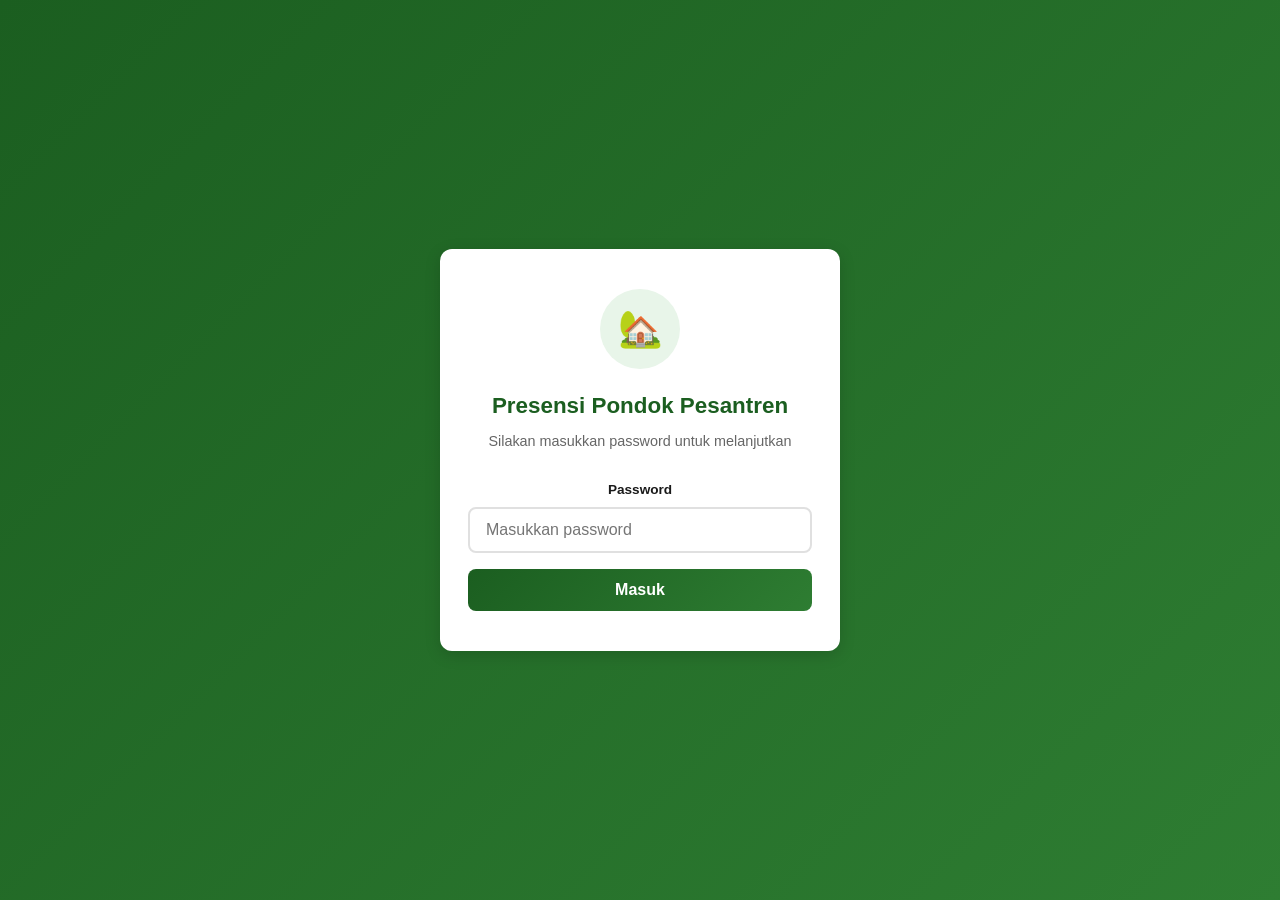
==== index.html @ 9dcf8574 "Upload webapp pertama" ====
<!DOCTYPE html>
<html lang="id">
<head>
  <meta charset="UTF-8">
  <meta name="viewport" content="width=device-width, initial-scale=1.0, maximum-scale=1.0, user-scalable=no">
  <meta name="theme-color" content="#1B5E20">
  <title>Login - Presensi Pondok Pesantren</title>
  <link rel="stylesheet" href="css/style.css">
</head>
<body>
  <div class="login-container">
    <div class="login-card">
      <div class="login-icon">&#127969;</div>
      <h1 class="login-title">Presensi Pondok Pesantren</h1>
      <p class="login-subtitle">Silakan masukkan password untuk melanjutkan</p>

      <form id="loginForm">
        <div class="form-group">
          <label for="password">Password</label>
          <input type="password" id="password" class="form-control" placeholder="Masukkan password" required autocomplete="current-password">
        </div>
        <button type="submit" class="btn btn-primary" id="btnLogin">
          Masuk
        </button>
        <p id="loginError" class="text-danger mt-1 hidden" style="font-size: 0.85rem;"></p>
      </form>

    </div>
  </div>

  <script src="js/config.js"></script>
  <script src="js/api.js"></script>
  <script src="js/auth.js"></script>
  <script>
    // Jika sudah login, langsung ke dashboard
    if (Auth.isLoggedIn()) {
      window.location.href = 'dashboard.html';
    }

    document.getElementById('loginForm').addEventListener('submit', async (e) => {
      e.preventDefault();
      const btn = document.getElementById('btnLogin');
      const errorEl = document.getElementById('loginError');
      const password = document.getElementById('password').value.trim();

      if (!password) return;

      btn.disabled = true;
      btn.textContent = 'Memproses...';
      errorEl.classList.add('hidden');

      const result = await API.login(password);

      if (result.success) {
        Auth.setLoggedIn();
        window.location.href = 'dashboard.html';
      } else {
        errorEl.textContent = result.message || 'Password salah';
        errorEl.classList.remove('hidden');
        btn.disabled = false;
        btn.textContent = 'Masuk';
      }
    });
  </script>
</body>
</html>
---- css/style.css ----
/* ============================================================
   Presensi Pondok Pesantren - Mobile First Stylesheet
   Tema: Hijau Pesantren
   ============================================================ */

/* ---- CSS Variables ---- */
:root {
  --primary: #1B5E20;
  --primary-light: #2E7D32;
  --primary-lighter: #4CAF50;
  --primary-bg: #E8F5E9;
  --secondary: #F9A825;
  --secondary-light: #FFF8E1;
  --danger: #C62828;
  --danger-light: #FFEBEE;
  --warning: #F57F17;
  --info: #1565C0;
  --info-light: #E3F2FD;
  --text-dark: #1a1a1a;
  --text-muted: #666;
  --text-light: #999;
  --bg: #f5f5f5;
  --white: #ffffff;
  --border: #e0e0e0;
  --shadow: 0 2px 8px rgba(0,0,0,0.1);
  --shadow-lg: 0 4px 16px rgba(0,0,0,0.15);
  --radius: 12px;
  --radius-sm: 8px;
  --transition: all 0.3s ease;
  --font: 'Segoe UI', Tahoma, Geneva, Verdana, sans-serif;
}

/* ---- Reset & Base ---- */
* {
  margin: 0;
  padding: 0;
  box-sizing: border-box;
}

html {
  font-size: 16px;
  -webkit-tap-highlight-color: transparent;
}

body {
  font-family: var(--font);
  background: var(--bg);
  color: var(--text-dark);
  min-height: 100vh;
  padding-bottom: 80px;
  line-height: 1.5;
}

a {
  text-decoration: none;
  color: inherit;
}

/* ---- Utility Classes ---- */
.hidden { display: none !important; }
.text-center { text-align: center; }
.text-muted { color: var(--text-muted); }
.text-danger { color: var(--danger); }
.text-success { color: var(--primary-lighter); }
.text-warning { color: var(--warning); }
.text-info { color: var(--info); }
.mt-1 { margin-top: 8px; }
.mt-2 { margin-top: 16px; }
.mt-3 { margin-top: 24px; }
.mb-1 { margin-bottom: 8px; }
.mb-2 { margin-bottom: 16px; }
.mb-3 { margin-bottom: 24px; }

/* ---- Login Page ---- */
.login-container {
  display: flex;
  flex-direction: column;
  align-items: center;
  justify-content: center;
  min-height: 100vh;
  padding: 24px;
  background: linear-gradient(135deg, var(--primary) 0%, var(--primary-light) 100%);
}

.login-card {
  background: var(--white);
  border-radius: var(--radius);
  padding: 40px 28px;
  width: 100%;
  max-width: 400px;
  box-shadow: var(--shadow-lg);
  text-align: center;
}

.login-icon {
  width: 80px;
  height: 80px;
  background: var(--primary-bg);
  border-radius: 50%;
  display: flex;
  align-items: center;
  justify-content: center;
  margin: 0 auto 20px;
  font-size: 36px;
}

.login-title {
  font-size: 1.4rem;
  font-weight: 700;
  color: var(--primary);
  margin-bottom: 8px;
}

.login-subtitle {
  font-size: 0.9rem;
  color: var(--text-muted);
  margin-bottom: 28px;
}

/* ---- Header ---- */
.header {
  background: linear-gradient(135deg, var(--primary) 0%, var(--primary-light) 100%);
  color: var(--white);
  padding: 20px 20px 16px;
  position: sticky;
  top: 0;
  z-index: 100;
  box-shadow: var(--shadow);
}

.header-top {
  display: flex;
  align-items: center;
  justify-content: space-between;
}

.header h1 {
  font-size: 1.2rem;
  font-weight: 700;
}

.header-subtitle {
  font-size: 0.8rem;
  opacity: 0.85;
  margin-top: 2px;
}

.btn-logout {
  background: rgba(255,255,255,0.2);
  border: none;
  color: var(--white);
  padding: 8px 14px;
  border-radius: var(--radius-sm);
  font-size: 0.85rem;
  cursor: pointer;
  transition: var(--transition);
}

.btn-logout:hover {
  background: rgba(255,255,255,0.3);
}

/* ---- Bottom Navigation ---- */
.bottom-nav {
  position: fixed;
  bottom: 0;
  left: 0;
  right: 0;
  background: var(--white);
  display: flex;
  justify-content: space-around;
  align-items: center;
  padding: 8px 0;
  box-shadow: 0 -2px 10px rgba(0,0,0,0.1);
  z-index: 100;
  border-top: 1px solid var(--border);
}

.nav-item {
  display: flex;
  flex-direction: column;
  align-items: center;
  gap: 2px;
  padding: 4px 12px;
  font-size: 0.7rem;
  color: var(--text-muted);
  cursor: pointer;
  transition: var(--transition);
  text-decoration: none;
  border: none;
  background: none;
  -webkit-tap-highlight-color: transparent;
}

.nav-item .nav-icon {
  font-size: 1.3rem;
  line-height: 1;
}

.nav-item.active {
  color: var(--primary);
  font-weight: 600;
}

.nav-item.active .nav-icon {
  transform: scale(1.1);
}

/* ---- Container ---- */
.container {
  padding: 16px;
  max-width: 600px;
  margin: 0 auto;
}

/* ---- Cards ---- */
.card {
  background: var(--white);
  border-radius: var(--radius);
  padding: 20px;
  margin-bottom: 16px;
  box-shadow: var(--shadow);
}

.card-title {
  font-size: 1rem;
  font-weight: 700;
  color: var(--primary);
  margin-bottom: 12px;
  display: flex;
  align-items: center;
  gap: 8px;
}

.card-title .icon {
  font-size: 1.2rem;
}

/* ---- Dashboard Stats ---- */
.stats-grid {
  display: grid;
  grid-template-columns: 1fr 1fr;
  gap: 12px;
  margin-bottom: 16px;
}

.stat-card {
  background: var(--white);
  border-radius: var(--radius);
  padding: 16px;
  text-align: center;
  box-shadow: var(--shadow);
  transition: var(--transition);
}

.stat-card.hadir { border-left: 4px solid var(--primary-lighter); }
.stat-card.izin { border-left: 4px solid var(--info); }
.stat-card.sakit { border-left: 4px solid var(--secondary); }
.stat-card.alfa { border-left: 4px solid var(--danger); }

.stat-number {
  font-size: 1.8rem;
  font-weight: 800;
  line-height: 1;
}

.stat-card.hadir .stat-number { color: var(--primary-lighter); }
.stat-card.izin .stat-number { color: var(--info); }
.stat-card.sakit .stat-number { color: var(--secondary); }
.stat-card.alfa .stat-number { color: var(--danger); }

.stat-label {
  font-size: 0.75rem;
  color: var(--text-muted);
  margin-top: 4px;
  text-transform: uppercase;
  letter-spacing: 0.5px;
}

/* ---- Quick Actions ---- */
.quick-actions {
  display: grid;
  grid-template-columns: 1fr 1fr;
  gap: 12px;
}

.action-btn {
  display: flex;
  flex-direction: column;
  align-items: center;
  gap: 8px;
  padding: 20px 12px;
  background: var(--white);
  border-radius: var(--radius);
  box-shadow: var(--shadow);
  cursor: pointer;
  transition: var(--transition);
  border: 2px solid transparent;
  text-decoration: none;
  color: var(--text-dark);
}

.action-btn:hover, .action-btn:active {
  border-color: var(--primary-lighter);
  transform: translateY(-2px);
}

.action-btn .action-icon {
  font-size: 1.8rem;
  width: 52px;
  height: 52px;
  display: flex;
  align-items: center;
  justify-content: center;
  border-radius: 50%;
  background: var(--primary-bg);
}

.action-btn .action-label {
  font-size: 0.85rem;
  font-weight: 600;
}

/* ---- Forms ---- */
.form-group {
  margin-bottom: 16px;
}

.form-group label {
  display: block;
  font-size: 0.85rem;
  font-weight: 600;
  color: var(--text-dark);
  margin-bottom: 6px;
}

.form-control {
  width: 100%;
  padding: 12px 16px;
  border: 2px solid var(--border);
  border-radius: var(--radius-sm);
  font-size: 1rem;
  font-family: var(--font);
  transition: var(--transition);
  background: var(--white);
  color: var(--text-dark);
  -webkit-appearance: none;
  appearance: none;
}

.form-control:focus {
  outline: none;
  border-color: var(--primary-lighter);
  box-shadow: 0 0 0 3px rgba(76, 175, 80, 0.15);
}

select.form-control {
  background-image: url("data:image/svg+xml,%3Csvg xmlns='http://www.w3.org/2000/svg' width='12' height='12' viewBox='0 0 12 12'%3E%3Cpath fill='%23666' d='M6 8L1 3h10z'/%3E%3C/svg%3E");
  background-repeat: no-repeat;
  background-position: right 12px center;
  padding-right: 36px;
}

/* ---- Buttons ---- */
.btn {
  display: inline-flex;
  align-items: center;
  justify-content: center;
  gap: 8px;
  padding: 12px 24px;
  border: none;
  border-radius: var(--radius-sm);
  font-size: 1rem;
  font-weight: 600;
  font-family: var(--font);
  cursor: pointer;
  transition: var(--transition);
  width: 100%;
  -webkit-tap-highlight-color: transparent;
}

.btn-primary {
  background: linear-gradient(135deg, var(--primary) 0%, var(--primary-light) 100%);
  color: var(--white);
}

.btn-primary:hover {
  opacity: 0.9;
  transform: translateY(-1px);
}

.btn-primary:disabled {
  opacity: 0.6;
  cursor: not-allowed;
  transform: none;
}

.btn-secondary {
  background: var(--bg);
  color: var(--text-dark);
  border: 2px solid var(--border);
}

.btn-danger {
  background: var(--danger);
  color: var(--white);
}

.btn-danger:hover {
  opacity: 0.9;
}

.btn-sm {
  padding: 8px 16px;
  font-size: 0.85rem;
  width: auto;
}

.btn-group {
  display: flex;
  gap: 8px;
}

.btn-group .btn {
  flex: 1;
}

/* ---- Filter Tabs ---- */
.filter-tabs {
  display: flex;
  gap: 8px;
  overflow-x: auto;
  padding: 4px 0;
  margin-bottom: 16px;
  scrollbar-width: none;
}

.filter-tabs::-webkit-scrollbar { display: none; }

.filter-tab {
  padding: 8px 18px;
  border-radius: 20px;
  font-size: 0.85rem;
  font-weight: 600;
  white-space: nowrap;
  cursor: pointer;
  border: 2px solid var(--border);
  background: var(--white);
  color: var(--text-muted);
  transition: var(--transition);
  font-family: var(--font);
  -webkit-tap-highlight-color: transparent;
}

.filter-tab.active {
  background: var(--primary);
  color: var(--white);
  border-color: var(--primary);
}

.filter-tab:hover:not(.active) {
  border-color: var(--primary-lighter);
  color: var(--primary);
}

/* ---- Presensi List ---- */
.presensi-list {
  display: flex;
  flex-direction: column;
  gap: 8px;
}

.presensi-item {
  display: flex;
  align-items: center;
  justify-content: space-between;
  padding: 14px 16px;
  background: var(--white);
  border-radius: var(--radius-sm);
  box-shadow: 0 1px 4px rgba(0,0,0,0.06);
  border-left: 4px solid var(--border);
}

.presensi-item .santri-info {
  flex: 1;
}

.presensi-item .santri-name {
  font-weight: 600;
  font-size: 0.95rem;
}

.presensi-item .santri-class {
  font-size: 0.75rem;
  color: var(--text-muted);
}

.status-select {
  padding: 8px 12px;
  border: 2px solid var(--border);
  border-radius: var(--radius-sm);
  font-size: 0.85rem;
  font-weight: 600;
  font-family: var(--font);
  background: var(--white);
  cursor: pointer;
  min-width: 100px;
  -webkit-appearance: none;
  appearance: none;
  background-image: url("data:image/svg+xml,%3Csvg xmlns='http://www.w3.org/2000/svg' width='10' height='10' viewBox='0 0 10 10'%3E%3Cpath fill='%23666' d='M5 7L1 3h8z'/%3E%3C/svg%3E");
  background-repeat: no-repeat;
  background-position: right 8px center;
  padding-right: 28px;
}

.status-select.status-hadir { border-color: var(--primary-lighter); color: var(--primary); }
.status-select.status-izin { border-color: var(--info); color: var(--info); }
.status-select.status-sakit { border-color: var(--secondary); color: var(--warning); }
.status-select.status-alfa { border-color: var(--danger); color: var(--danger); }

/* ---- Santri List ---- */
.santri-item {
  display: flex;
  align-items: center;
  justify-content: space-between;
  padding: 14px 16px;
  background: var(--white);
  border-radius: var(--radius-sm);
  box-shadow: 0 1px 4px rgba(0,0,0,0.06);
  margin-bottom: 8px;
}

.santri-item .santri-info {
  flex: 1;
}

.santri-item .santri-name {
  font-weight: 600;
  font-size: 0.95rem;
}

.santri-item .santri-class {
  font-size: 0.75rem;
  color: var(--text-muted);
}

.santri-actions {
  display: flex;
  gap: 8px;
}

.btn-icon {
  width: 36px;
  height: 36px;
  border: none;
  border-radius: var(--radius-sm);
  display: flex;
  align-items: center;
  justify-content: center;
  cursor: pointer;
  font-size: 1rem;
  transition: var(--transition);
}

.btn-icon.edit {
  background: var(--info-light);
  color: var(--info);
}

.btn-icon.delete {
  background: var(--danger-light);
  color: var(--danger);
}

/* ---- Rekap Table ---- */
.rekap-table-container {
  overflow-x: auto;
  border-radius: var(--radius-sm);
  margin-top: 12px;
}

.rekap-table {
  width: 100%;
  border-collapse: collapse;
  font-size: 0.8rem;
  min-width: 450px;
}

.rekap-table th {
  background: var(--primary);
  color: var(--white);
  padding: 10px 8px;
  text-align: center;
  font-weight: 600;
  font-size: 0.75rem;
  text-transform: uppercase;
  white-space: nowrap;
}

.rekap-table td {
  padding: 10px 8px;
  text-align: center;
  border-bottom: 1px solid var(--border);
}

.rekap-table tr:nth-child(even) {
  background: #fafafa;
}

.rekap-table td:first-child {
  text-align: left;
  font-weight: 600;
}

.rekap-table .badge {
  display: inline-block;
  padding: 2px 8px;
  border-radius: 10px;
  font-size: 0.7rem;
  font-weight: 700;
}

.badge-hadir { background: var(--primary-bg); color: var(--primary); }
.badge-izin { background: var(--info-light); color: var(--info); }
.badge-sakit { background: var(--secondary-light); color: var(--warning); }
.badge-alfa { background: var(--danger-light); color: var(--danger); }

/* ---- Libur Items ---- */
.libur-item {
  display: flex;
  align-items: center;
  justify-content: space-between;
  padding: 14px 16px;
  background: var(--white);
  border-radius: var(--radius-sm);
  box-shadow: 0 1px 4px rgba(0,0,0,0.06);
  margin-bottom: 8px;
  border-left: 4px solid var(--secondary);
}

.libur-info .libur-date {
  font-weight: 600;
  font-size: 0.95rem;
}

.libur-info .libur-sesi {
  font-size: 0.75rem;
  color: var(--text-muted);
}

.libur-info .libur-desc {
  font-size: 0.85rem;
  color: var(--text-dark);
  margin-top: 2px;
}

/* ---- Loading Spinner ---- */
.loading {
  display: flex;
  flex-direction: column;
  align-items: center;
  justify-content: center;
  padding: 40px;
  color: var(--text-muted);
  gap: 12px;
}

.spinner {
  width: 36px;
  height: 36px;
  border: 3px solid var(--border);
  border-top: 3px solid var(--primary);
  border-radius: 50%;
  animation: spin 0.8s linear infinite;
}

@keyframes spin {
  to { transform: rotate(360deg); }
}

/* ---- Toast Notification ---- */
.toast-container {
  position: fixed;
  top: 20px;
  left: 50%;
  transform: translateX(-50%);
  z-index: 9999;
  width: 90%;
  max-width: 400px;
}

.toast {
  padding: 14px 20px;
  border-radius: var(--radius-sm);
  margin-bottom: 8px;
  font-size: 0.9rem;
  font-weight: 500;
  animation: toastIn 0.3s ease;
  display: flex;
  align-items: center;
  gap: 10px;
  box-shadow: var(--shadow-lg);
}

.toast.success {
  background: var(--primary);
  color: var(--white);
}

.toast.error {
  background: var(--danger);
  color: var(--white);
}

.toast.warning {
  background: var(--warning);
  color: var(--white);
}

.toast.info {
  background: var(--info);
  color: var(--white);
}

@keyframes toastIn {
  from { opacity: 0; transform: translateY(-20px); }
  to { opacity: 1; transform: translateY(0); }
}

/* ---- Modal ---- */
.modal-overlay {
  position: fixed;
  top: 0;
  left: 0;
  right: 0;
  bottom: 0;
  background: rgba(0,0,0,0.5);
  display: flex;
  align-items: center;
  justify-content: center;
  z-index: 1000;
  padding: 20px;
  animation: fadeIn 0.2s ease;
}

.modal {
  background: var(--white);
  border-radius: var(--radius);
  padding: 24px;
  width: 100%;
  max-width: 420px;
  max-height: 90vh;
  overflow-y: auto;
  box-shadow: var(--shadow-lg);
  animation: slideUp 0.3s ease;
}

.modal-title {
  font-size: 1.1rem;
  font-weight: 700;
  color: var(--primary);
  margin-bottom: 20px;
}

@keyframes fadeIn {
  from { opacity: 0; }
  to { opacity: 1; }
}

@keyframes slideUp {
  from { opacity: 0; transform: translateY(30px); }
  to { opacity: 1; transform: translateY(0); }
}

/* ---- Empty State ---- */
.empty-state {
  text-align: center;
  padding: 40px 20px;
  color: var(--text-muted);
}

.empty-state .empty-icon {
  font-size: 3rem;
  margin-bottom: 12px;
  opacity: 0.5;
}

.empty-state .empty-text {
  font-size: 0.9rem;
}

/* ---- Libur Banner ---- */
.libur-banner {
  background: linear-gradient(135deg, var(--secondary) 0%, #FFB300 100%);
  color: var(--white);
  padding: 16px 20px;
  border-radius: var(--radius);
  margin-bottom: 16px;
  text-align: center;
  font-weight: 600;
  box-shadow: var(--shadow);
}

.libur-banner .libur-icon {
  font-size: 2rem;
  margin-bottom: 4px;
}

/* ---- Date Info ---- */
.date-info {
  background: var(--primary-bg);
  padding: 12px 16px;
  border-radius: var(--radius-sm);
  margin-bottom: 16px;
  font-size: 0.9rem;
  color: var(--primary);
  font-weight: 500;
  text-align: center;
}

/* ---- Bulk Actions ---- */
.bulk-actions {
  display: flex;
  gap: 6px;
  flex-wrap: wrap;
  margin-bottom: 12px;
}

.bulk-btn {
  padding: 6px 14px;
  border-radius: 16px;
  font-size: 0.75rem;
  font-weight: 600;
  cursor: pointer;
  border: 2px solid;
  background: var(--white);
  font-family: var(--font);
  transition: var(--transition);
}

.bulk-btn.hadir { border-color: var(--primary-lighter); color: var(--primary); }
.bulk-btn.izin { border-color: var(--info); color: var(--info); }
.bulk-btn.sakit { border-color: var(--secondary); color: var(--warning); }
.bulk-btn.alfa { border-color: var(--danger); color: var(--danger); }

.bulk-btn:hover, .bulk-btn:active {
  color: var(--white);
}

.bulk-btn.hadir:hover, .bulk-btn.hadir:active { background: var(--primary-lighter); }
.bulk-btn.izin:hover, .bulk-btn.izin:active { background: var(--info); }
.bulk-btn.sakit:hover, .bulk-btn.sakit:active { background: var(--secondary); }
.bulk-btn.alfa:hover, .bulk-btn.alfa:active { background: var(--danger); }

/* ---- Count Badge ---- */
.count-badge {
  display: inline-flex;
  align-items: center;
  justify-content: center;
  background: var(--primary);
  color: var(--white);
  border-radius: 10px;
  padding: 2px 8px;
  font-size: 0.7rem;
  font-weight: 700;
  margin-left: 6px;
}

/* ---- Responsive Desktop ---- */
@media (min-width: 768px) {
  body {
    padding-bottom: 0;
  }

  .bottom-nav {
    position: static;
    max-width: 600px;
    margin: 0 auto;
    border-radius: var(--radius) var(--radius) 0 0;
    box-shadow: none;
    border-top: none;
    background: var(--primary-bg);
    padding: 12px 0;
  }

  .nav-item {
    flex-direction: row;
    gap: 6px;
    font-size: 0.85rem;
  }

  .container {
    padding: 24px;
  }

  .stats-grid {
    grid-template-columns: repeat(4, 1fr);
  }

  .quick-actions {
    grid-template-columns: repeat(4, 1fr);
  }
}

/* ---- Confirm Dialog ---- */
.confirm-text {
  font-size: 0.95rem;
  color: var(--text-dark);
  margin-bottom: 20px;
  line-height: 1.6;
}

.confirm-highlight {
  font-weight: 700;
  color: var(--danger);
}

/* ---- Percentage Bar ---- */
.percentage-bar {
  width: 100%;
  height: 6px;
  background: var(--border);
  border-radius: 3px;
  overflow: hidden;
  margin-top: 4px;
}

.percentage-fill {
  height: 100%;
  border-radius: 3px;
  transition: width 0.5s ease;
}

.percentage-fill.high { background: var(--primary-lighter); }
.percentage-fill.medium { background: var(--secondary); }
.percentage-fill.low { background: var(--danger); }
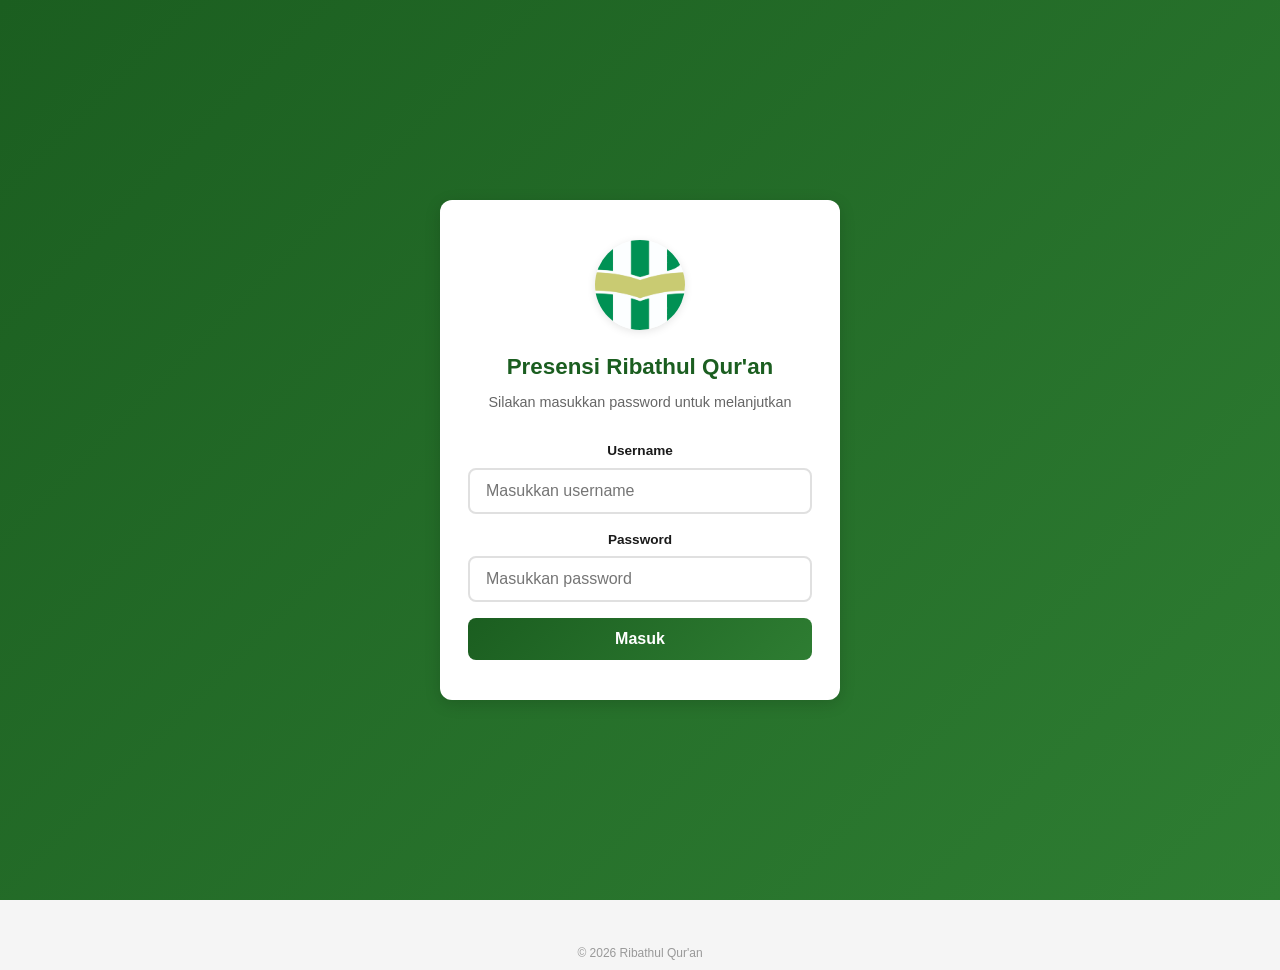
==== commit 709ca159: "perubahan dan perbaikan major dan minor" ====
--- a/index.html
+++ b/index.html
@@ -4,17 +4,22 @@
   <meta charset="UTF-8">
   <meta name="viewport" content="width=device-width, initial-scale=1.0, maximum-scale=1.0, user-scalable=no">
   <meta name="theme-color" content="#1B5E20">
-  <title>Login - Presensi Pondok Pesantren</title>
+  <title>Login - Presensi Ribathul Qur'an</title>
+  <link rel="manifest" href="manifest.json">
   <link rel="stylesheet" href="css/style.css">
 </head>
 <body>
   <div class="login-container">
     <div class="login-card">
-      <div class="login-icon">&#127969;</div>
-      <h1 class="login-title">Presensi Pondok Pesantren</h1>
+      <img class="login-logo" src="LOGO HUFFADHKRAPYAK 2018.jpg" alt="Logo Pondok Pesantren">
+      <h1 class="login-title">Presensi Ribathul Qur'an</h1>
       <p class="login-subtitle">Silakan masukkan password untuk melanjutkan</p>
 
       <form id="loginForm">
+        <div class="form-group">
+          <label for="username">Username</label>
+          <input type="text" id="username" class="form-control" placeholder="Masukkan username" required autocomplete="username">
+        </div>
         <div class="form-group">
           <label for="password">Password</label>
           <input type="password" id="password" class="form-control" placeholder="Masukkan password" required autocomplete="current-password">
@@ -27,6 +32,8 @@
 
     </div>
   </div>
+
+  <div class="footer-copyright">© 2026 Ribathul Qur'an</div>
 
   <script src="js/config.js"></script>
   <script src="js/api.js"></script>
@@ -41,21 +48,22 @@
       e.preventDefault();
       const btn = document.getElementById('btnLogin');
       const errorEl = document.getElementById('loginError');
+      const username = document.getElementById('username').value.trim();
       const password = document.getElementById('password').value.trim();
 
-      if (!password) return;
+      if (!username || !password) return;
 
       btn.disabled = true;
       btn.textContent = 'Memproses...';
       errorEl.classList.add('hidden');
 
-      const result = await API.login(password);
+      const result = await API.login(username, password);
 
-      if (result.success) {
-        Auth.setLoggedIn();
+      if (result.success && result.user) {
+        Auth.setLoggedIn(result.user);
         window.location.href = 'dashboard.html';
       } else {
-        errorEl.textContent = result.message || 'Password salah';
+        errorEl.textContent = result.message || 'Username atau Password salah';
         errorEl.classList.remove('hidden');
         btn.disabled = false;
         btn.textContent = 'Masuk';
--- a/css/style.css
+++ b/css/style.css
@@ -38,6 +38,7 @@
 }
 
 html {
+  height: 100%;
   font-size: 16px;
   -webkit-tap-highlight-color: transparent;
 }
@@ -46,8 +47,9 @@
   font-family: var(--font);
   background: var(--bg);
   color: var(--text-dark);
-  min-height: 100vh;
-  padding-bottom: 80px;
+  min-height: 100%;
+  display: flex;
+  flex-direction: column;
   line-height: 1.5;
 }
 
@@ -80,6 +82,7 @@
   min-height: 100vh;
   padding: 24px;
   background: linear-gradient(135deg, var(--primary) 0%, var(--primary-light) 100%);
+  flex: 1;
 }
 
 .login-card {
@@ -92,16 +95,14 @@
   text-align: center;
 }
 
-.login-icon {
-  width: 80px;
-  height: 80px;
-  background: var(--primary-bg);
+.login-logo {
+  width: 90px;
+  height: 90px;
   border-radius: 50%;
-  display: flex;
-  align-items: center;
-  justify-content: center;
+  object-fit: cover;
+  display: block;
   margin: 0 auto 20px;
-  font-size: 36px;
+  box-shadow: var(--shadow);
 }
 
 .login-title {
@@ -157,6 +158,29 @@
 }
 
 .btn-logout:hover {
+  background: rgba(255,255,255,0.3);
+}
+
+.btn-back {
+  background: rgba(255,255,255,0.15);
+  border: none;
+  color: var(--white);
+  padding: 6px 14px;
+  border-radius: var(--radius-sm);
+  font-size: 0.85rem;
+  cursor: pointer;
+  transition: var(--transition);
+  display: inline-flex;
+  align-items: center;
+  gap: 4px;
+  height: 36px;
+}
+
+.btn-back:hover {
+  background: rgba(255,255,255,0.3);
+}
+
+.btn-back:hover {
   background: rgba(255,255,255,0.3);
 }
 
@@ -208,9 +232,11 @@
 
 /* ---- Container ---- */
 .container {
+  width: 100%;
   padding: 16px;
   max-width: 600px;
   margin: 0 auto;
+  flex: 1;
 }
 
 /* ---- Cards ---- */
@@ -319,6 +345,26 @@
 .action-btn .action-label {
   font-size: 0.85rem;
   font-weight: 600;
+}
+
+/* Tombol utama Presensi */
+.btn-presensi {
+  background: var(--primary);
+  border-color: var(--primary);
+  min-width: 140px;
+  padding: 12px 12px;
+}
+
+.btn-presensi .action-label {
+  color: #fff;
+  font-size: 1rem;
+  font-weight: 700;
+}
+
+.btn-presensi:hover,
+.btn-presensi:active {
+  background: var(--primary-light);
+  border-color: var(--primary-light);
 }
 
 /* ---- Forms ---- */
@@ -817,40 +863,6 @@
   font-weight: 500;
   text-align: center;
 }
-
-/* ---- Bulk Actions ---- */
-.bulk-actions {
-  display: flex;
-  gap: 6px;
-  flex-wrap: wrap;
-  margin-bottom: 12px;
-}
-
-.bulk-btn {
-  padding: 6px 14px;
-  border-radius: 16px;
-  font-size: 0.75rem;
-  font-weight: 600;
-  cursor: pointer;
-  border: 2px solid;
-  background: var(--white);
-  font-family: var(--font);
-  transition: var(--transition);
-}
-
-.bulk-btn.hadir { border-color: var(--primary-lighter); color: var(--primary); }
-.bulk-btn.izin { border-color: var(--info); color: var(--info); }
-.bulk-btn.sakit { border-color: var(--secondary); color: var(--warning); }
-.bulk-btn.alfa { border-color: var(--danger); color: var(--danger); }
-
-.bulk-btn:hover, .bulk-btn:active {
-  color: var(--white);
-}
-
-.bulk-btn.hadir:hover, .bulk-btn.hadir:active { background: var(--primary-lighter); }
-.bulk-btn.izin:hover, .bulk-btn.izin:active { background: var(--info); }
-.bulk-btn.sakit:hover, .bulk-btn.sakit:active { background: var(--secondary); }
-.bulk-btn.alfa:hover, .bulk-btn.alfa:active { background: var(--danger); }
 
 /* ---- Count Badge ---- */
 .count-badge {
@@ -934,3 +946,79 @@
 .percentage-fill.high { background: var(--primary-lighter); }
 .percentage-fill.medium { background: var(--secondary); }
 .percentage-fill.low { background: var(--danger); }
+
+/* ---- Modal Detail Santri Alfa ---- */
+.modal-content {
+  background: var(--white);
+  border-radius: var(--radius);
+  width: 100%;
+  max-width: 400px;
+  max-height: 80vh;
+  overflow-y: auto;
+  box-shadow: 0 8px 32px rgba(0,0,0,0.2);
+  animation: slideUp 0.3s ease;
+}
+
+.modal-header {
+  display: flex;
+  justify-content: space-between;
+  align-items: center;
+  padding: 16px 20px;
+  border-bottom: 1px solid var(--border);
+}
+
+.modal-title {
+  font-size: 1rem;
+  font-weight: 700;
+  color: var(--primary);
+}
+
+.modal-close {
+  background: none;
+  border: none;
+  font-size: 1.5rem;
+  cursor: pointer;
+  color: var(--text-light);
+  line-height: 1;
+  padding: 0;
+}
+
+.modal-close:hover {
+  color: var(--text-dark);
+}
+
+.modal-body {
+  padding: 16px 20px;
+}
+
+.modal-sesi {
+  margin: 8px 0 4px;
+  color: var(--primary);
+  font-size: 0.85rem;
+}
+
+.modal-item {
+  padding: 6px 12px;
+  margin: 2px 0;
+  background: var(--primary-bg);
+  border-radius: 6px;
+  font-size: 0.9rem;
+}
+
+.modal-body hr {
+  border: none;
+  border-top: 1px solid var(--border);
+  margin: 12px 0;
+}
+
+/* ---- Copyright Footer ---- */
+.footer-copyright {
+  text-align: center;
+  font-size: 0.75rem;
+  color: var(--text-light);
+  padding: 20px 16px 8px;
+  margin-top: 24px;
+  max-width: 600px;
+  margin-left: auto;
+  margin-right: auto;
+}
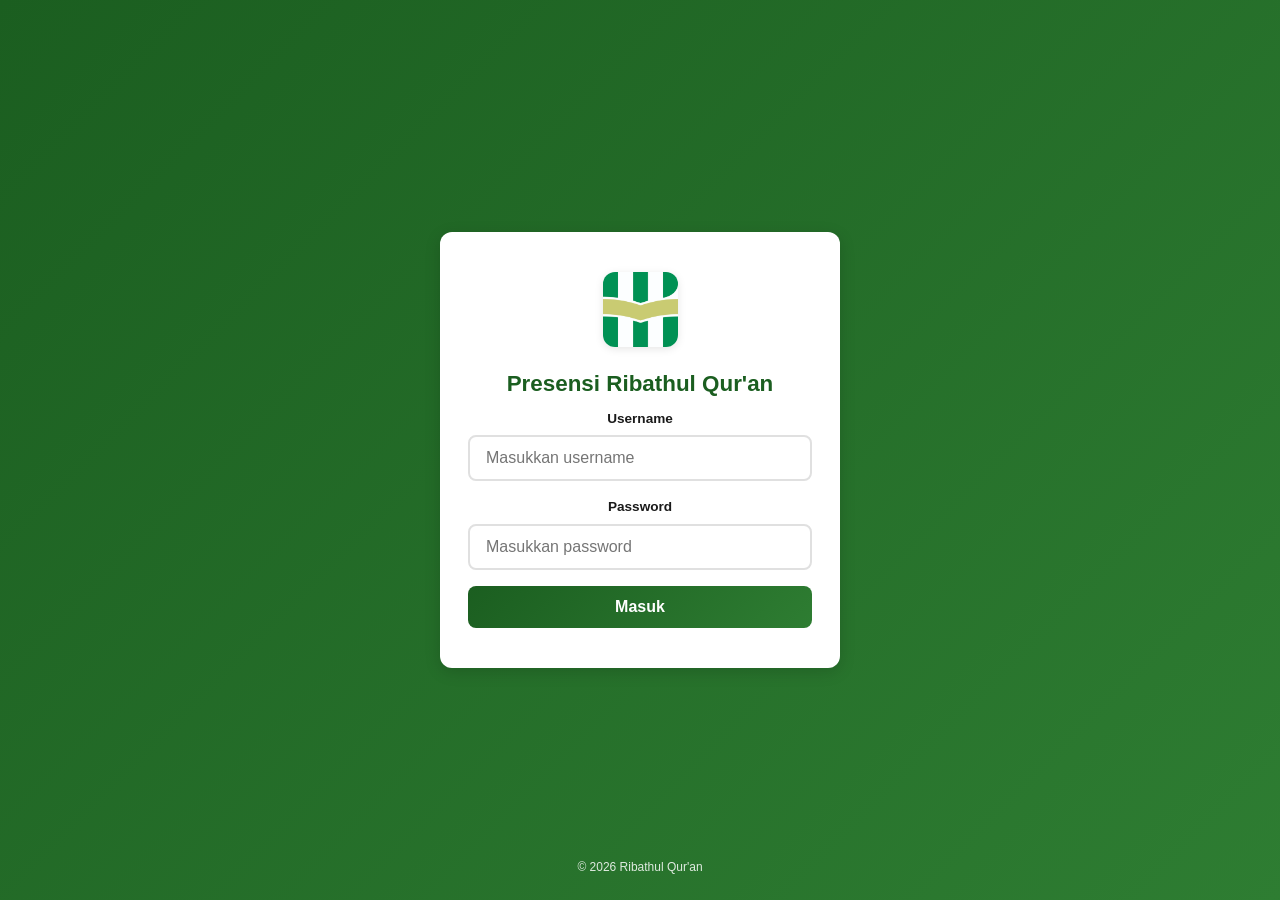
==== commit 63364a72: "kacau" ====
--- a/index.html
+++ b/index.html
@@ -13,7 +13,6 @@
     <div class="login-card">
       <img class="login-logo" src="LOGO HUFFADHKRAPYAK 2018.jpg" alt="Logo Pondok Pesantren">
       <h1 class="login-title">Presensi Ribathul Qur'an</h1>
-      <p class="login-subtitle">Silakan masukkan password untuk melanjutkan</p>
 
       <form id="loginForm">
         <div class="form-group">
@@ -31,9 +30,8 @@
       </form>
 
     </div>
+    <div class="footer-copyright">© 2026 Ribathul Qur'an</div>
   </div>
-
-  <div class="footer-copyright">© 2026 Ribathul Qur'an</div>
 
   <script src="js/config.js"></script>
   <script src="js/api.js"></script>
--- a/css/style.css
+++ b/css/style.css
@@ -47,7 +47,7 @@
   font-family: var(--font);
   background: var(--bg);
   color: var(--text-dark);
-  min-height: 100%;
+  min-height: 100vh;
   display: flex;
   flex-direction: column;
   line-height: 1.5;
@@ -83,6 +83,7 @@
   padding: 24px;
   background: linear-gradient(135deg, var(--primary) 0%, var(--primary-light) 100%);
   flex: 1;
+  position: relative;
 }
 
 .login-card {
@@ -96,9 +97,9 @@
 }
 
 .login-logo {
-  width: 90px;
-  height: 90px;
-  border-radius: 50%;
+  width: 75px;
+  height: 75px;
+  border-radius: 12px;
   object-fit: cover;
   display: block;
   margin: 0 auto 20px;
@@ -118,6 +119,13 @@
   margin-bottom: 28px;
 }
 
+.login-container .footer-copyright {
+  color: rgba(255, 255, 255, 0.85);
+  position: absolute;
+  bottom: 16px;
+  margin-top: 0;
+}
+
 /* ---- Header ---- */
 .header {
   background: linear-gradient(135deg, var(--primary) 0%, var(--primary-light) 100%);
@@ -133,6 +141,25 @@
   display: flex;
   align-items: center;
   justify-content: space-between;
+}
+
+/* Tombol Hamburger */
+.btn-menu {
+  background: transparent;
+  border: none;
+  color: var(--white);
+  font-size: 1.5rem;
+  cursor: pointer;
+  padding: 4px 8px;
+  margin-right: 12px;
+  display: inline-flex;
+  align-items: center;
+  justify-content: center;
+}
+
+.header-left {
+  display: flex;
+  align-items: center;
 }
 
 .header h1 {
@@ -184,57 +211,128 @@
   background: rgba(255,255,255,0.3);
 }
 
-/* ---- Bottom Navigation ---- */
-.bottom-nav {
+/* ---- Sidebar Navigation (Menggantikan Bottom Nav) ---- */
+.sidebar {
   position: fixed;
+  top: 0;
+  left: 0;
   bottom: 0;
-  left: 0;
-  right: 0;
-  background: var(--white);
-  display: flex;
-  justify-content: space-around;
-  align-items: center;
-  padding: 8px 0;
-  box-shadow: 0 -2px 10px rgba(0,0,0,0.1);
-  z-index: 100;
-  border-top: 1px solid var(--border);
+  width: 250px;
+  background: var(--white);
+  box-shadow: 2px 0 10px rgba(0,0,0,0.1);
+  z-index: 1000;
+  transform: translateX(-100%);
+  transition: transform 0.3s ease;
+  display: flex;
+  flex-direction: column;
+}
+
+.sidebar.open {
+  transform: translateX(0);
+}
+
+.sidebar-header {
+  padding: 24px 20px;
+  background: linear-gradient(135deg, var(--primary) 0%, var(--primary-light) 100%);
+  color: var(--white);
+  display: flex;
+  align-items: center;
+  justify-content: space-between;
+}
+
+.sidebar-header h2 {
+  font-size: 1.1rem;
+  font-weight: 700;
+}
+
+.btn-close-sidebar {
+  background: transparent;
+  border: none;
+  color: var(--white);
+  font-size: 1.5rem;
+  cursor: pointer;
+}
+
+.sidebar-menu {
+  flex: 1;
+  padding: 16px 0;
+  overflow-y: auto;
 }
 
 .nav-item {
   display: flex;
-  flex-direction: column;
-  align-items: center;
-  gap: 2px;
-  padding: 4px 12px;
-  font-size: 0.7rem;
-  color: var(--text-muted);
+  align-items: center;
+  gap: 12px;
+  padding: 12px 24px;
+  font-size: 0.95rem;
+  color: var(--text-dark);
   cursor: pointer;
   transition: var(--transition);
   text-decoration: none;
   border: none;
   background: none;
-  -webkit-tap-highlight-color: transparent;
+  width: 100%;
+  text-align: left;
+}
+
+.nav-item:hover {
+  background: var(--primary-bg);
 }
 
 .nav-item .nav-icon {
   font-size: 1.3rem;
   line-height: 1;
+  width: 24px;
+  text-align: center;
+  color: var(--text-muted);
 }
 
 .nav-item.active {
   color: var(--primary);
   font-weight: 600;
+  background: var(--primary-bg);
+  border-left: 4px solid var(--primary);
 }
 
 .nav-item.active .nav-icon {
-  transform: scale(1.1);
+  color: var(--primary);
+}
+
+/* Sidebar Overlay for Mobile */
+.sidebar-overlay {
+  position: fixed;
+  top: 0;
+  left: 0;
+  right: 0;
+  bottom: 0;
+  background: rgba(0,0,0,0.5);
+  z-index: 999;
+  display: none;
+}
+
+.sidebar-overlay.show {
+  display: block;
 }
 
 /* ---- Container ---- */
+.app-wrapper {
+  display: flex;
+  flex: 1;
+  min-height: 100vh;
+  flex-direction: column; /* Default mobile vertikal, nanti di desktop di-override menjadi row */
+}
+
+.main-content {
+  flex: 1;
+  display: flex;
+  flex-direction: column;
+  min-width: 0;
+}
+
 .container {
   width: 100%;
   padding: 16px;
-  max-width: 600px;
+  max-width: 100%; /* Dibuat 100% agar responsif di grid */
   margin: 0 auto;
   flex: 1;
 }
@@ -879,30 +977,79 @@
 }
 
 /* ---- Responsive Desktop ---- */
-@media (min-width: 768px) {
+@media (min-width: 992px) { /* Breakpoint PC/Desktop */
   body {
     padding-bottom: 0;
-  }
-
-  .bottom-nav {
-    position: static;
-    max-width: 600px;
-    margin: 0 auto;
-    border-radius: var(--radius) var(--radius) 0 0;
-    box-shadow: none;
-    border-top: none;
-    background: var(--primary-bg);
-    padding: 12px 0;
-  }
-
-  .nav-item {
-    flex-direction: row;
-    gap: 6px;
-    font-size: 0.85rem;
+    overflow: hidden; /* Mencegah double scroll */
+    flex-direction: row; /* BARU: ubah flex direction body ke row agar .app-wrapper yang dibuang tak berbekas */
+  }
+  
+  .app-wrapper {
+    flex: 1;
+    display: flex !important;
+    flex-direction: row !important; /* Memaksa sidebar dan main-content berjajar horizontal */
+    height: 100vh;
+    width: 100vw;
+    overflow: hidden;
+  }
+  
+  .btn-menu {
+    display: none; /* Sembunyikan hamburger di PC */
+  }
+
+  /* Sembunyikan tombol back di PC (karena navigasi pakai sidebar) */
+  .btn-back {
+    display: none !important;
+  }
+
+  .sidebar {
+    position: static !important; /* Sidebar menetap */
+    transform: translateX(0) !important;
+    box-shadow: 2px 0 10px rgba(0,0,0,0.05);
+    border-right: 1px solid var(--border);
+    width: 260px !important;
+    flex-shrink: 0 !important;
+    height: 100vh !important;
+    z-index: 10;
+    display: flex !important;
+  }
+  
+  .sidebar-header .btn-close-sidebar {
+    display: none !important; /* Sembunyikan tombol close di PC */
+  }
+  
+  .sidebar-overlay {
+    display: none !important; /* Jangan pernah tampilkan overlay di PC */
+  }
+
+  .main-content {
+    flex: 1 !important;
+    overflow-y: auto !important;
+    height: 100vh !important;
+    display: flex !important;
+    flex-direction: column !important;
+    position: relative;
+    width: calc(100vw - 260px) !important; /* Memastikan lebar terkendali */
+  }
+
+  .header {
+    position: sticky;
+    top: 0;
+    width: 100%;
+    z-index: 50;
   }
 
   .container {
-    padding: 24px;
+    padding: 32px;
+    max-width: 1200px; /* Batasi maksimal lebar agar rapi */
+  }
+
+  /* Dashboard Grid Desktop */
+  .dashboard-grid {
+    display: grid;
+    grid-template-columns: 1fr 1fr; /* 2 Kolom proporsional */
+    gap: 24px;
+    align-items: start;
   }
 
   .stats-grid {
@@ -910,6 +1057,13 @@
   }
 
   .quick-actions {
+    grid-template-columns: repeat(4, 1fr);
+  }
+}
+
+/* Responsive Tablet */
+@media (min-width: 768px) and (max-width: 991px) {
+  .stats-grid {
     grid-template-columns: repeat(4, 1fr);
   }
 }
